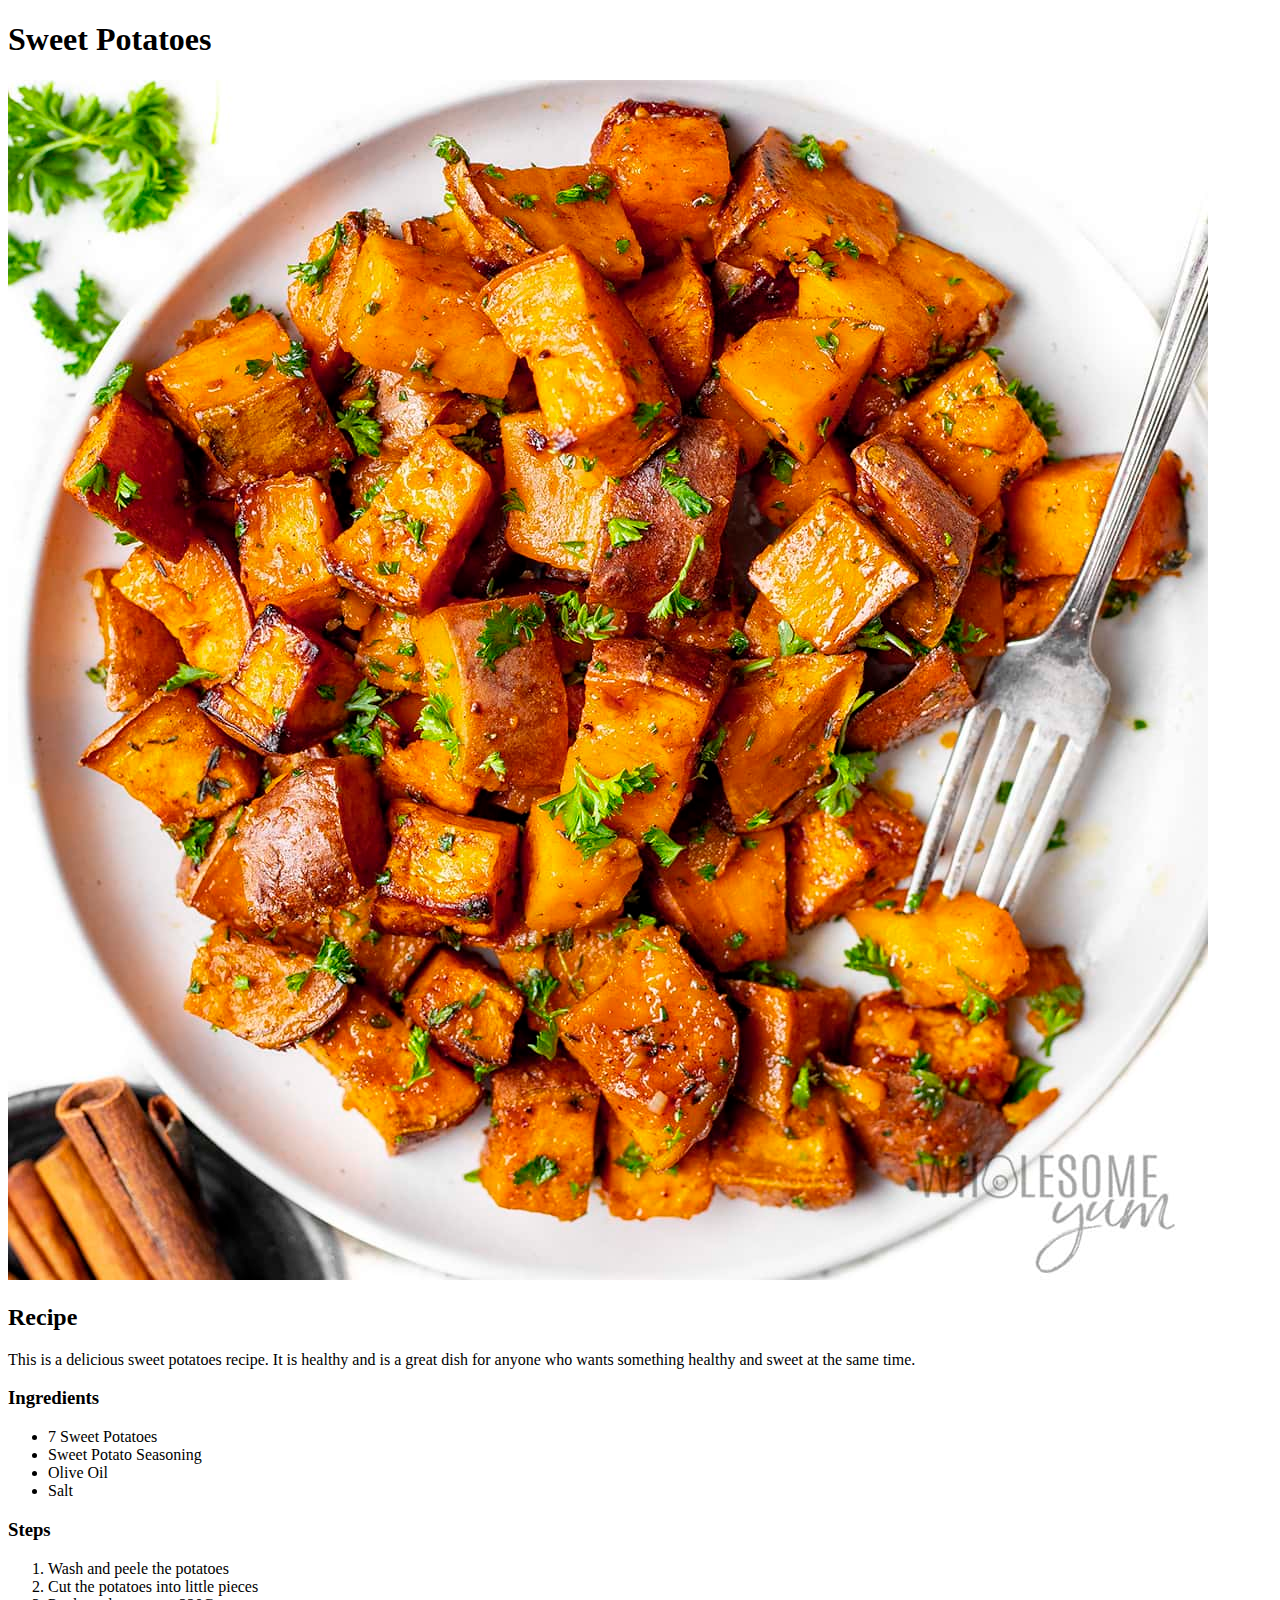
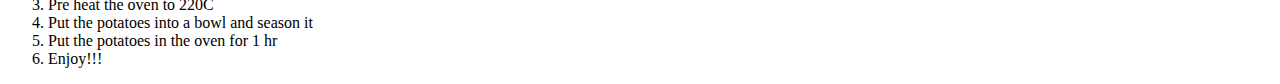
==== recipes/sweet_potato.html @ 8e654a62 "Updated my basic recipe website." ====
<!DOCTYPE html>
<html lang="en">
<head>
    <meta charset="UTF-8">
    <meta name="viewport" content="width=device-width, initial-scale=1.0">
    <title>Document</title>
</head>
<body>
    <h1>Sweet Potatoes</h1>
    <img src="sweet_potato_pic.jpg">
    <h2>Recipe</h3>
    <p>This is a delicious sweet potatoes recipe. It is healthy and is a great dish for anyone who wants something healthy and sweet at the same time. </p>
    <h3>Ingredients</h3>
    <ul>
        <li>7 Sweet Potatoes</li>
        <li>Sweet Potato Seasoning</li>
        <li>Olive Oil</li>
        <li>Salt</li>
    </ul>
    <h3>Steps</h3>
    <ol>
        <li>Wash and peele the potatoes</li>
        <li>Cut the potatoes into little pieces</li>
        <li>Pre heat the oven to 220C</li>
        <li>Put the potatoes into a bowl and season it</li>
        <li>Put the potatoes in the oven for 1 hr</li>
        <li>Enjoy!!!</li>
    </ol>
</body>
</html>
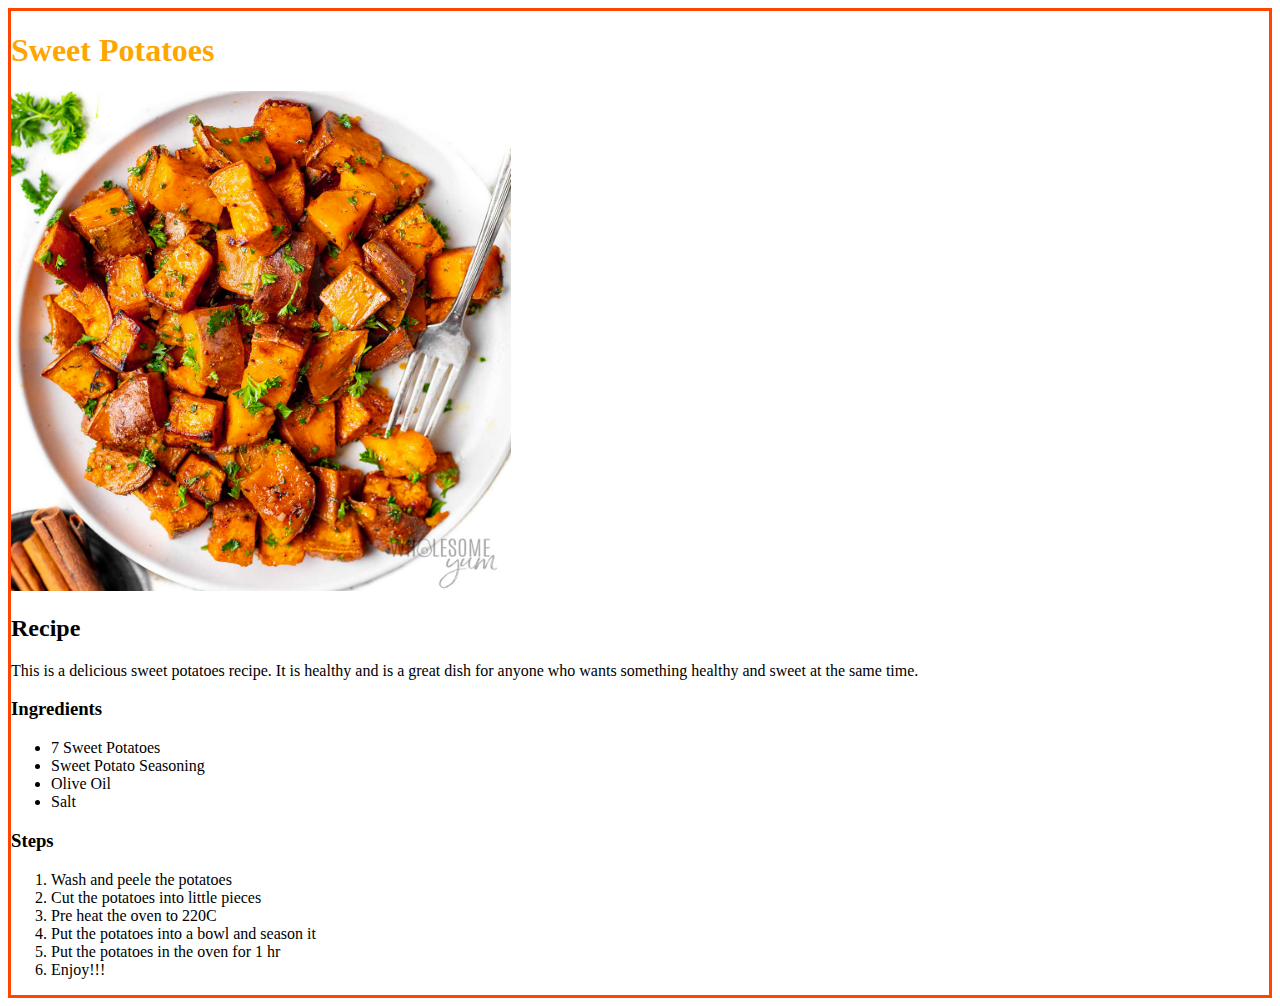
==== commit 4bcfef66: "Added some CSS styling to my HTML." ====
--- a/recipes/sweet_potato.html
+++ b/recipes/sweet_potato.html
@@ -4,10 +4,11 @@
     <meta charset="UTF-8">
     <meta name="viewport" content="width=device-width, initial-scale=1.0">
     <title>Document</title>
+    <link rel="stylesheet" href="style.css">
 </head>
-<body>
-    <h1>Sweet Potatoes</h1>
-    <img src="sweet_potato_pic.jpg">
+<body id="border">
+    <h1 id="heading">Sweet Potatoes</h1>
+    <img id="picture" src="sweet_potato_pic.jpg">
     <h2>Recipe</h3>
     <p>This is a delicious sweet potatoes recipe. It is healthy and is a great dish for anyone who wants something healthy and sweet at the same time. </p>
     <h3>Ingredients</h3>
--- a/recipes/style.css
+++ b/recipes/style.css
@@ -0,0 +1,13 @@
+#picture {
+    width: 500px;
+    height: 500px;
+}
+
+#heading {
+    color:orange;
+}
+
+body {
+    border: 3px solid orangered;
+    font-family: "Garamond";
+}